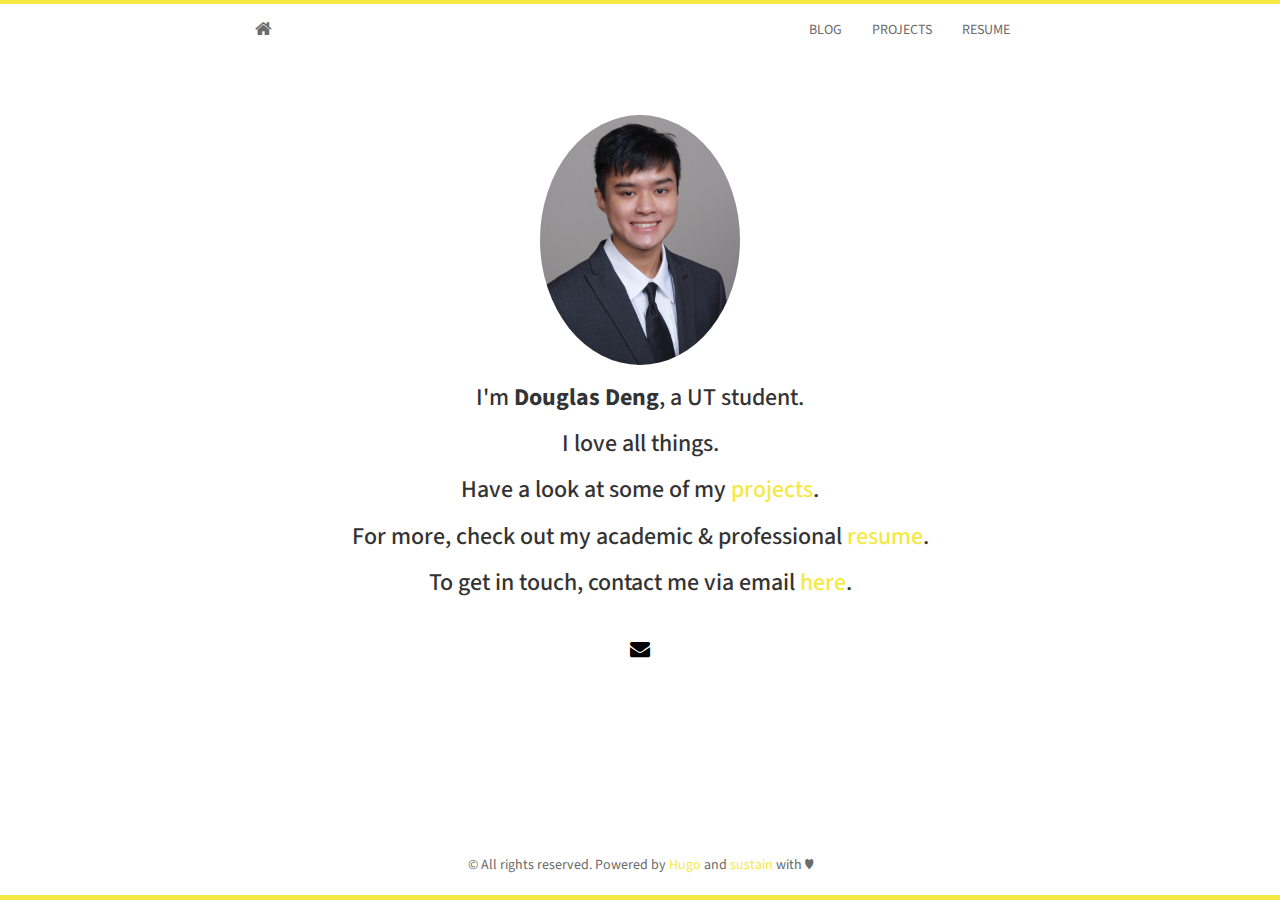
==== index.html @ e289e9fd "first website commit" ====
<!DOCTYPE html>
<html lang="en-US">
  <head>
    <meta charset="utf-8">
    <meta http-equiv="X-UA-Compatible" content="IE=edge">
    <meta name="viewport" content="width=device-width, initial-scale=1">
    <meta name="author" content="Douglas Deng" />
    
    <link rel="shortcut icon" type="image/x-icon" href="./img/favicon.ico">
    <title>Douglas Deng</title>
    <meta name="generator" content="Hugo 0.83.1" />
    <link rel="stylesheet" href="https://maxcdn.bootstrapcdn.com/bootstrap/3.3.7/css/bootstrap.min.css" integrity="sha384-BVYiiSIFeK1dGmJRAkycuHAHRg32OmUcww7on3RYdg4Va+PmSTsz/K68vbdEjh4u" crossorigin="anonymous">
    <link rel="stylesheet" type="text/css" href="./css/main.css" />
    <link rel="stylesheet" type="text/css" href="https://maxcdn.bootstrapcdn.com/font-awesome/4.7.0/css/font-awesome.min.css" />
    <link rel="stylesheet" type="text/css" href="https://fonts.googleapis.com/css?family=Source+Sans+Pro:200,400,200bold,400old" />
    
    <!--[if lt IE 9]>
			<script src="https://oss.maxcdn.com/libs/html5shiv/3.7.0/html5shiv.js"></script>
			<script src="https://oss.maxcdn.com/libs/respond.js/1.4.2/respond.min.js"></script>
		<![endif]-->

    
  </head>

  <body>
    <div id="wrap">
      <nav class="navbar navbar-default">
  <div class="container">
    <div class="navbar-header">
      <a class="navbar-brand" href="./"><i class="fa fa-home"></i></a>
      <button type="button" class="navbar-toggle" data-toggle="collapse" data-target="#navbar">
        <span class="icon-bar"></span>
        <span class="icon-bar"></span>
        <span class="icon-bar"></span>
      </button>
    </div>
    <div class="navbar-collapse collapse" id="navbar">
      <ul class="nav navbar-nav navbar-right">
      
        
        <li><a href="./post/">BLOG</a></li>
        
        <li><a href="./projects/">PROJECTS</a></li>
        
        <li><a href="./resume/">RESUME</a></li>
        
      
      </ul>
    </div>
  </div>
</nav>

      <section id="about">
        <div class="container">
        <div class="avatar">
          <img class="img-circle" src="./img/mypic.JPG" width="200">
        </div>
        <h3>I'm <strong>Douglas Deng</strong>, a UT student.</h3>
        <h3>I love all things.</h3>
        <h3>Have a look at some of my <a href="./projects/"> projects</a>.</h3>
        <h3>For more, check out my academic &amp; professional <a href="./resume/">resume</a>.</h3>
        <h3>To get in touch, contact me via email <a href="mailto:dcwdeng@gmail.com">here</a>.</h3>
        <div class="social">
  <ul class="social-links">
    

    
      <li><a href="mailto:dcwdeng@gmail.com"><i class="fa fa-envelope"></i></a></li>
    

    

    
    
    

    

    

    
  </ul>
</div>

        </div>
      </section>
    </div>
    <footer>
  <div id="footer">
    <div class="container">
      <p class="text-muted">&copy; All rights reserved. Powered by <a href="https://gohugo.io/">Hugo</a> and
      <a href="http://www.github.com/nurlansu/hugo-sustain/">sustain</a> with ♥</p>
    </div>
  </div>
</footer>
<div class="footer"></div>


<script src="https://ajax.googleapis.com/ajax/libs/jquery/1.11.3/jquery.min.js"></script>

<script src="https://maxcdn.bootstrapcdn.com/bootstrap/3.3.7/js/bootstrap.min.js" integrity="sha384-Tc5IQib027qvyjSMfHjOMaLkfuWVxZxUPnCJA7l2mCWNIpG9mGCD8wGNIcPD7Txa" crossorigin="anonymous"></script>
<script src="./js/docs.min.js"></script>
<script src="./js/main.js"></script>

<script src="./js/ie10-viewport-bug-workaround.js"></script>


  </body>
</html>
---- css/main.css ----
/* Main page with stikky-footer */
html, body {
  height: 100%;
  background-color: #fff;
  font-family: 'Source Sans Pro', sans-serif;
  /* The html and body elements cannot have any padding or margin. */
  border-top: 2px solid #f5e942;
}

/* Wrapper for page content to push down footer */
#wrap {
  padding-bottom: 50px;	
  min-height: 100%;
  height: auto;
  /* Negative indent footer by its height */
  margin: 0 auto -65px;
  /* Pad bottom by footer height */
  /*padding: 0 0 60px;*/
}

/* Navbar */
.navbar-static-top {
  margin-bottom: 10px;
}
.navbar-default {
  background-color: #ffffff;
  border-color: #ffffff;
}
.navbar-default .navbar-brand {
  color: #6b6b6b;
}
.navbar-default .navbar-brand:hover, .navbar-default .navbar-brand:focus {
  color: #6b6b6b;
}
.navbar-default .navbar-text {
  color: #6b6b6b;
}
.navbar-default .navbar-nav > li > a {
  color: #6b6b6b;
}
.navbar-default .navbar-nav > li > a:hover, .navbar-default .navbar-nav > li > a:focus {
  color: #6b6b6b;
}
.navbar-default .navbar-nav > .active > a, .navbar-default .navbar-nav > .active > a:hover, .navbar-default .navbar-nav > .active > a:focus {
  color: #6b6b6b;
  background-color: #ffffff;
}
.navbar-default .navbar-nav > .open > a, .navbar-default .navbar-nav > .open > a:hover, .navbar-default .navbar-nav > .open > a:focus {
  color: #6b6b6b;
  background-color: #ffffff;
}
.navbar-default .navbar-toggle {
  border-color: #ffffff;
}
.navbar-default .navbar-toggle:hover, .navbar-default .navbar-toggle:focus {
  background-color: #ffffff;
}
.navbar-default .navbar-toggle .icon-bar {
  background-color: #6b6b6b;
}
.navbar-default .navbar-collapse,
.navbar-default .navbar-form {
  border-color: #6b6b6b;
}
.navbar-default .navbar-link {
  color: #6b6b6b;
}
.navbar-default .navbar-link:hover {
  color: #6b6b6b;
}
@media (max-width: 767px) {
  .navbar-default .navbar-nav .open .dropdown-menu > li > a {
    color: #6b6b6b;
  }
  .navbar-default .navbar-nav .open .dropdown-menu > li > a:hover, .navbar-default .navbar-nav .open .dropdown-menu > li > a:focus {
    color: #6b6b6b;
  }
  .navbar-default .navbar-nav .open .dropdown-menu > .active > a, .navbar-default .navbar-nav .open .dropdown-menu > .active > a:hover, .navbar-default .navbar-nav .open .dropdown-menu > .active > a:focus {
    color: #6b6b6b;
    background-color: #ffffff;
  }
}

/* Custom page CSS */
.container {
  width: auto;
  max-width: 800px;
  text-align: center;
}
.container .text-muted {
  margin: 20px 0;
}
.container a {
  color: #f5e942;
}
.container a:hover {
  color: #bf5700;
}
.container p img, .img-responsive {
  display: block;
  height: auto;
  margin: 2rem auto;
  max-width: 100%;
}
.panel-default h4 {
  text-align: left;
  line-height: 24px;
  font-size: 22px;
}
.panel-default h5 {
  text-align: left;
  line-height: 30px;
  font-size: 18px;
}
.panel-default h6 {
  font-size: 15px;
}
.panel-default h4 a, h5 a {
  color: #f5e942;
}
.panel-default h4 a:hover, h5 a:hover {
  color: #bf5700;
}
.panel{
  border-style: none;
}
.panel-body {
  padding-top: -10px;
  text-align: left;
}
.social-links {
  display: block;
  margin: 0 auto;
  margin-top: 40px;
  padding: 0px;
  width: 100%;
  text-align: center;
  animation: fade 1s ease 1s both;
}
.social-links li {
  display: inline-block;
  padding: 5px;
  padding-top: 0;
  text-align: center;
}
.social-links li a {
  font-size: 20px;
  color: #000;
  padding: 10px;
  padding-bottom: 4px;
  transition: all .4s ease;
}
.social-links li a:hover {
  color: #000;
}
.avatar {
  padding-top: 5%;
}
.blog-post{
  padding-top: 15px;
}
.blog-title{
  padding-top: 2px;
}
.label {
  display: inline-block;
  margin-bottom: 5px;
}
.related-posts h4 {
  text-align: center;
}
.page-not-found {
  padding-top: 20%;
}
.disqus {
  padding-bottom: 15px;
}
.blogpost{
  text-align: left;
  line-height: 30px;
  font-size: 18px;
}

/* Footer  */
.footer {
  text-decoration: none !important;
}
.text-muted {
	color: #6b6b6b;
}
div.footer{
  border-bottom: 5px solid #f5e942;;
}
/* Set the fixed height of the footer here */
/*.footer {
  height: 50px;
  padding-bottom: 15px;
  
}*/
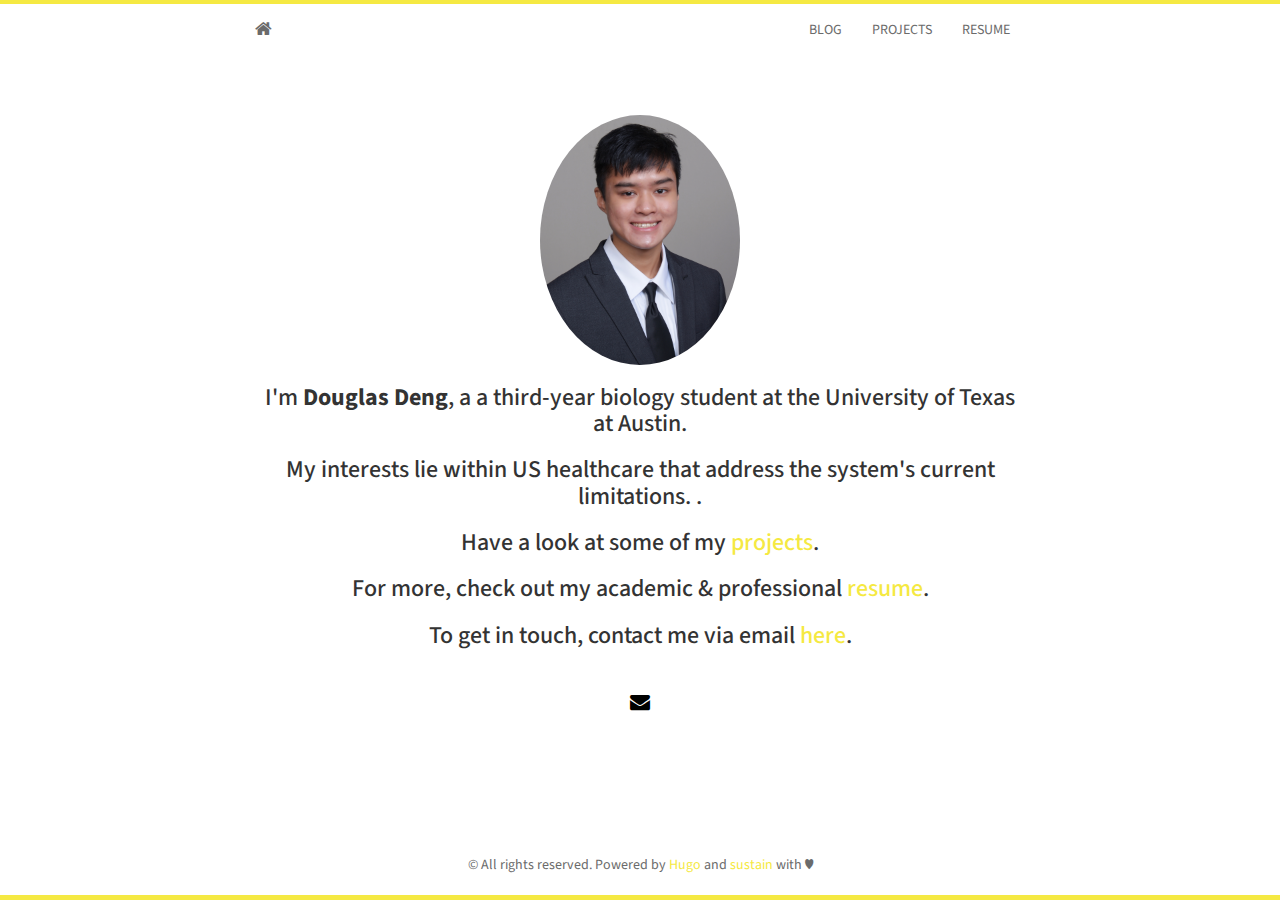
==== commit c83382fc: "final" ====
--- a/index.html
+++ b/index.html
@@ -55,8 +55,8 @@
         <div class="avatar">
           <img class="img-circle" src="./img/mypic.JPG" width="200">
         </div>
-        <h3>I'm <strong>Douglas Deng</strong>, a UT student.</h3>
-        <h3>I love all things.</h3>
+        <h3>I'm <strong>Douglas Deng</strong>, a a third-year biology student at the University of Texas at Austin.</h3>
+        <h3>My interests lie within US healthcare that address the system&#39;s current limitations. .</h3>
         <h3>Have a look at some of my <a href="./projects/"> projects</a>.</h3>
         <h3>For more, check out my academic &amp; professional <a href="./resume/">resume</a>.</h3>
         <h3>To get in touch, contact me via email <a href="mailto:dcwdeng@gmail.com">here</a>.</h3>
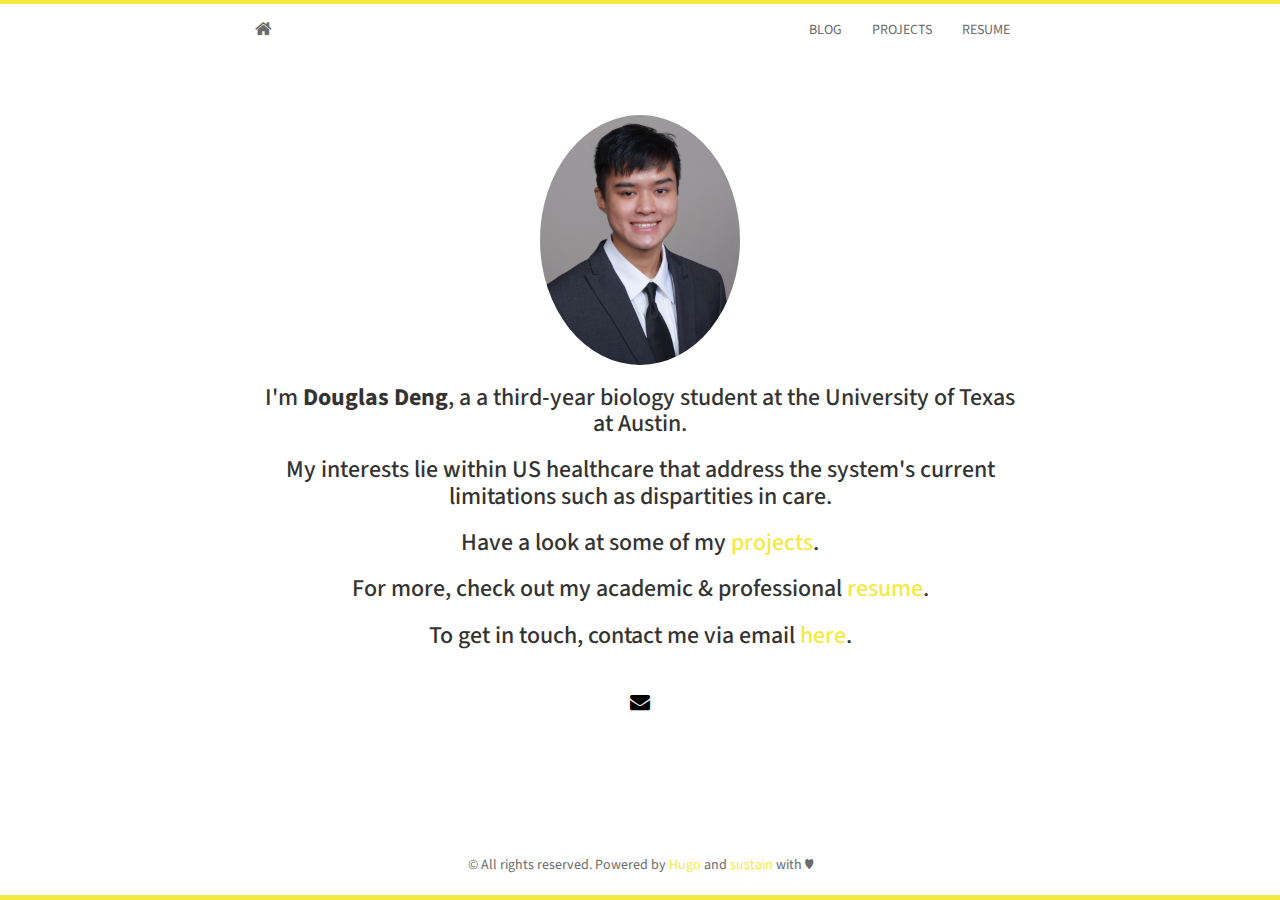
==== commit a6f5222c: "period" ====
--- a/index.html
+++ b/index.html
@@ -56,7 +56,7 @@
           <img class="img-circle" src="./img/mypic.JPG" width="200">
         </div>
         <h3>I'm <strong>Douglas Deng</strong>, a a third-year biology student at the University of Texas at Austin.</h3>
-        <h3>My interests lie within US healthcare that address the system&#39;s current limitations. .</h3>
+        <h3>My interests lie within US healthcare that address the system&#39;s current limitations such as dispartities in care.</h3>
         <h3>Have a look at some of my <a href="./projects/"> projects</a>.</h3>
         <h3>For more, check out my academic &amp; professional <a href="./resume/">resume</a>.</h3>
         <h3>To get in touch, contact me via email <a href="mailto:dcwdeng@gmail.com">here</a>.</h3>
